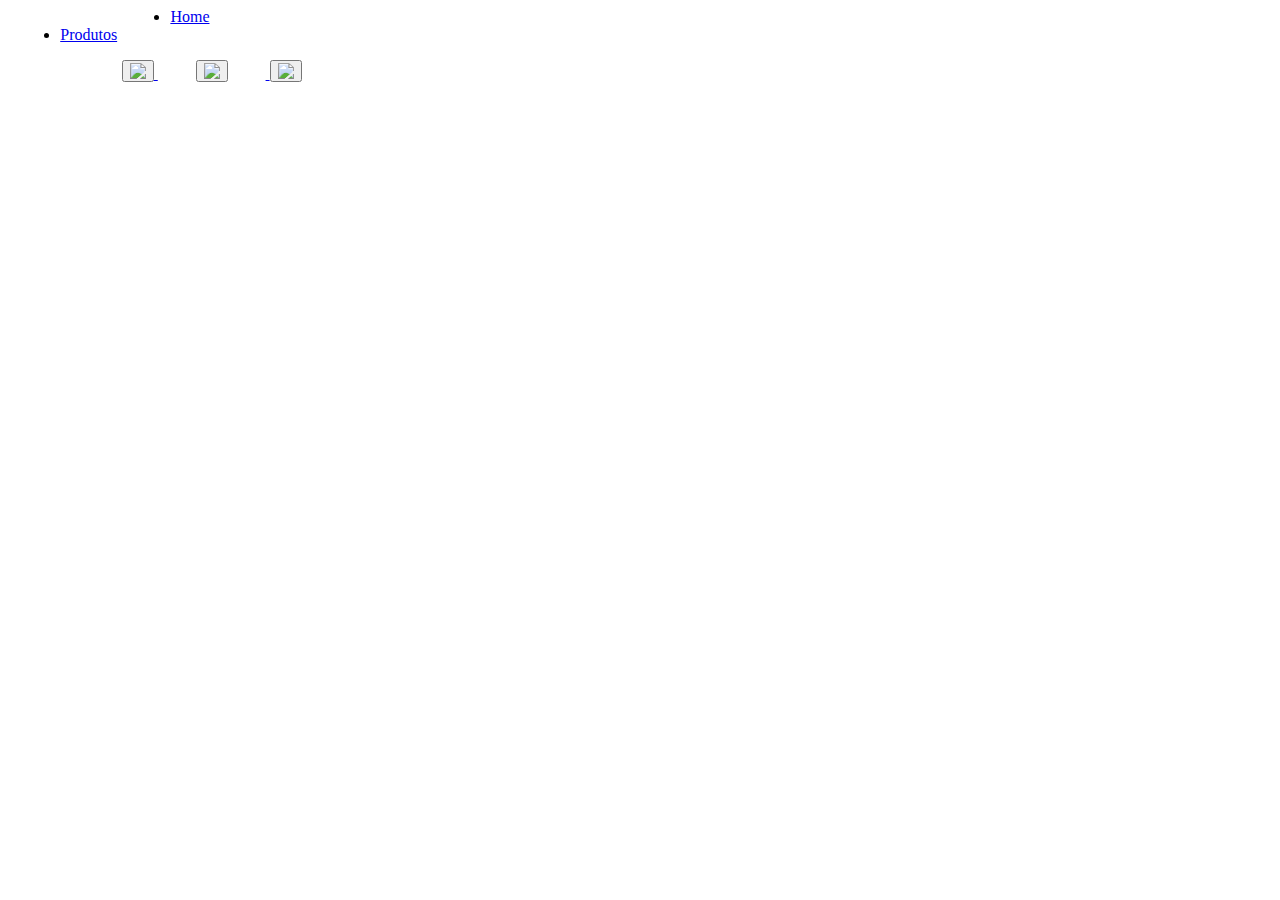
==== index.html @ f32aa748 "Create index.html" ====
<html>
    <head>
        <title> Lupa da Divdersidade </title>
        <link rel="stylesheet" href="TelaAutor.css">
        <meta charset="UTF-8">
        <meta name="viewport" content="width=device-width, initial-scale=1.0">
    </head>

    <body>    
        <nav>
            <ul class="container">
              <li style="margin-left: 10%;"><a href='https://juliayume.github.io/TelaInicial/index.html'>Home</a></li>
              <li style="margin-left: 1%;"><a href='https://juliayume.github.io/TelaProdutos/'>Produtos</a></li>
            </ul>
          </nav>

          <div>
            <a href=https://juliayume.github.io/TelaDados1/>
            <button style="margin-left: 9%;">
              <img class="img" src="Dados.png">
            </button>
            </a>
            
            <a href=https://juliayume.github.io/TelaAnalise/index.html>
            <button style="margin-right: 3%; margin-left: 3%;">
              <img class="img" src="Analise.png">
            </button>
            </a>

            <a href=https://juliayume.github.io/TelaAutor/index.html>
            <button>
              <img class="img" src="Autores.png">
            </button>
            </a>
          </div>
    </body>

</html>
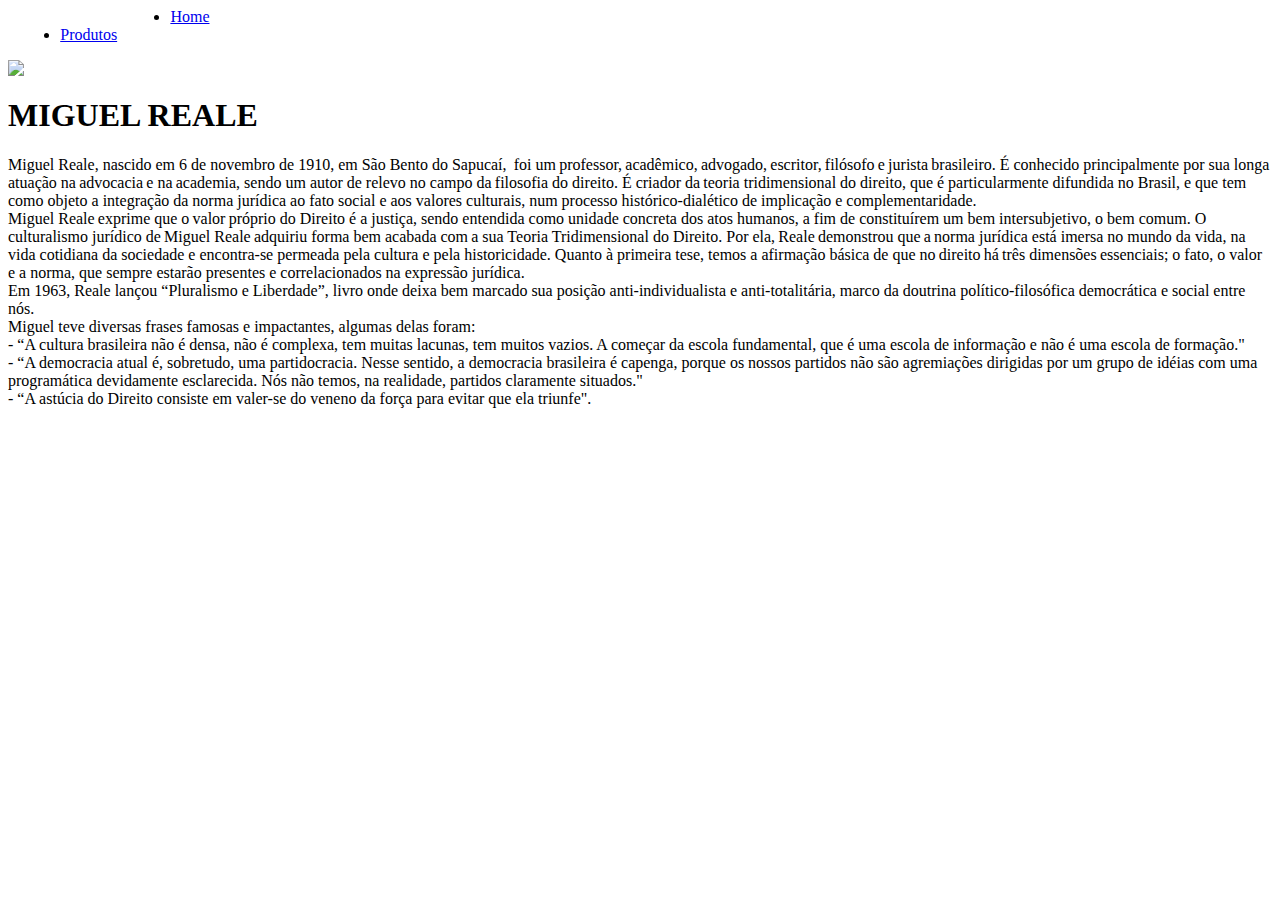
==== commit b6f5c3a6: "Update index.html" ====
--- a/index.html
+++ b/index.html
@@ -1,8 +1,7 @@
-
 <html>
     <head>
         <title> Lupa da Divdersidade </title>
-        <link rel="stylesheet" href="TelaAutor.css">
+        <link rel="stylesheet" href="TelaAnalise.css">
         <meta charset="UTF-8">
         <meta name="viewport" content="width=device-width, initial-scale=1.0">
     </head>
@@ -13,27 +12,29 @@
               <li style="margin-left: 10%;"><a href='https://juliayume.github.io/TelaInicial/index.html'>Home</a></li>
               <li style="margin-left: 1%;"><a href='https://juliayume.github.io/TelaProdutos/'>Produtos</a></li>
             </ul>
-          </nav>
+        </nav>
+        <section>
+            <img class="img" src="../TelaAnalise/AnaliseImg.png">
+            <div class="both">
+                <h1 class="txt">MIGUEL REALE</h1>
+                <p class="txt2">Miguel Reale, nascido em 6 de novembro de 1910, em São Bento do Sapucaí,  foi um professor, acadêmico, advogado, escritor, filósofo e jurista brasileiro. É conhecido principalmente por sua longa atuação na advocacia e na academia, sendo um autor de relevo no campo da filosofia do direito. É criador da teoria tridimensional do direito, que é particularmente difundida no Brasil, e que tem como objeto a integração da norma jurídica ao fato social e aos valores culturais, num processo histórico-dialético de implicação e complementaridade.<br>
+                    Miguel Reale exprime que o valor próprio do Direito é a justiça, sendo entendida como unidade concreta dos atos humanos, a fim de constituírem um bem intersubjetivo, o bem comum. O culturalismo jurídico de Miguel Reale adquiriu forma bem acabada com a sua Teoria Tridimensional do Direito. Por ela, Reale demonstrou que a norma jurídica está imersa no mundo da vida, na vida cotidiana da sociedade e encontra-se permeada pela cultura e pela historicidade. Quanto à primeira tese, temos a afirmação básica de que no direito há três dimensões essenciais; o fato, o valor e a norma, que sempre estarão presentes e correlacionados na expressão jurídica.<br> 
 
-          <div>
-            <a href=https://juliayume.github.io/TelaDados1/>
-            <button style="margin-left: 9%;">
-              <img class="img" src="Dados.png">
-            </button>
-            </a>
-            
-            <a href=https://juliayume.github.io/TelaAnalise/index.html>
-            <button style="margin-right: 3%; margin-left: 3%;">
-              <img class="img" src="Analise.png">
-            </button>
-            </a>
+                    Em 1963, Reale lançou “Pluralismo e Liberdade”, livro onde deixa bem marcado sua posição anti-individualista e anti-totalitária, marco da doutrina político-filosófica democrática e social entre nós.<br>
 
-            <a href=https://juliayume.github.io/TelaAutor/index.html>
-            <button>
-              <img class="img" src="Autores.png">
-            </button>
-            </a>
-          </div>
+                    Miguel teve diversas frases famosas e impactantes, algumas delas foram:<br>
+
+                    - “A cultura brasileira não é densa, não é complexa, tem muitas lacunas, tem muitos vazios. A começar da escola fundamental, que é uma escola de informação e não é uma escola de formação."<br>
+
+
+                    - “A democracia atual é, sobretudo, uma partidocracia. Nesse sentido, a democracia brasileira é capenga, porque os nossos partidos não são agremiações dirigidas por um grupo de idéias com uma programática devidamente esclarecida. Nós não temos, na realidade, partidos claramente situados."<br>
+
+
+                    - “A astúcia do Direito consiste em valer-se do veneno da força para evitar que ela triunfe". <br>
+
+                </p>
+            </div>
+        </section>
     </body>
 
 </html>
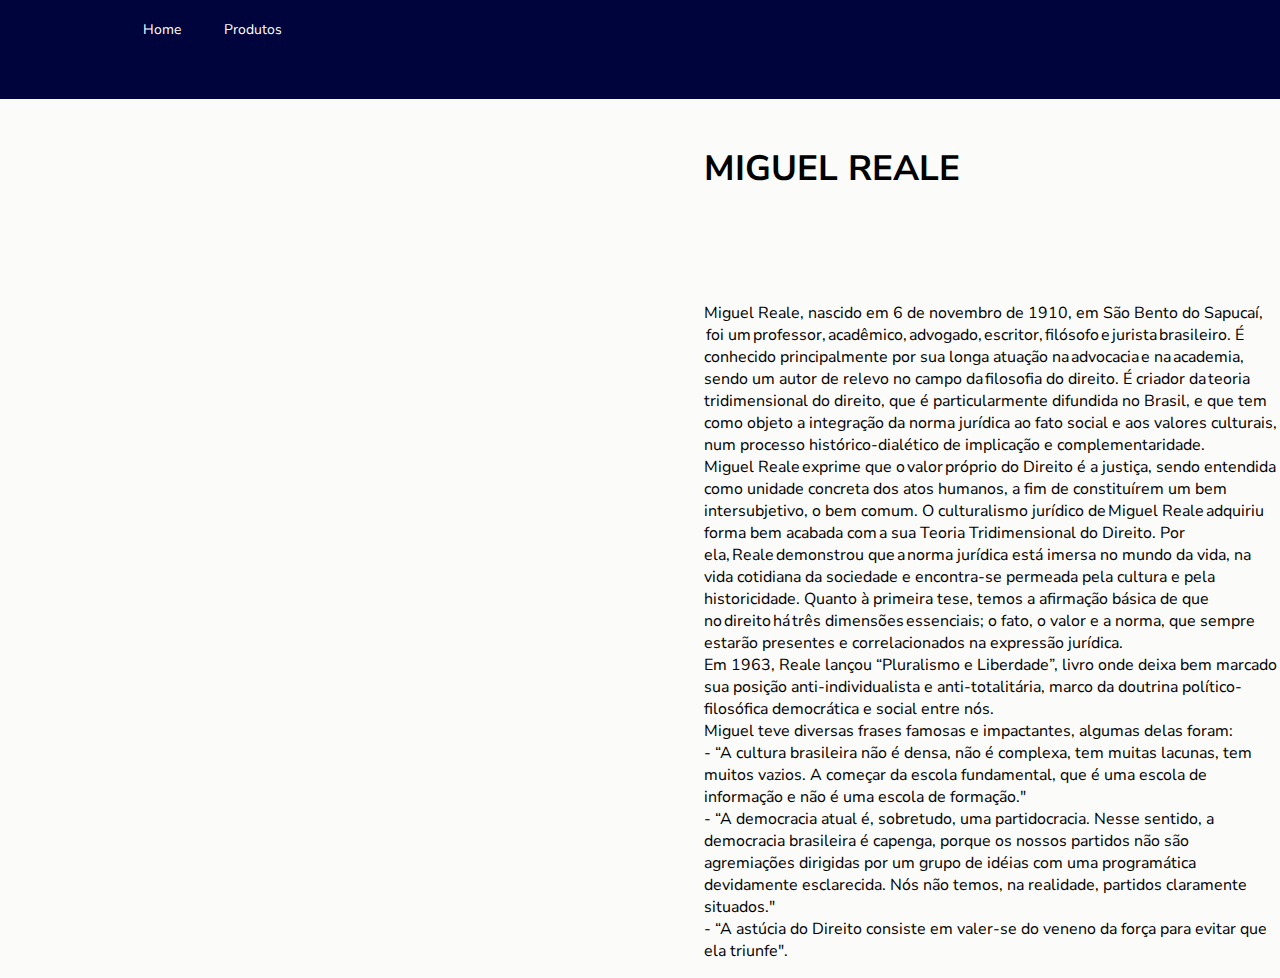
==== commit 6782b94f: "Update index.html" ====
--- a/index.html
+++ b/index.html
@@ -1,7 +1,7 @@
 <html>
     <head>
         <title> Lupa da Divdersidade </title>
-        <link rel="stylesheet" href="TelaAnalise.css">
+        <link rel="stylesheet" href="TelaAutor.css">
         <meta charset="UTF-8">
         <meta name="viewport" content="width=device-width, initial-scale=1.0">
     </head>
@@ -14,7 +14,7 @@
             </ul>
         </nav>
         <section>
-            <img class="img" src="../TelaAnalise/AnaliseImg.png">
+            <img class="img" src="../TelaAutor/MiguelReale.jpeg">
             <div class="both">
                 <h1 class="txt">MIGUEL REALE</h1>
                 <p class="txt2">Miguel Reale, nascido em 6 de novembro de 1910, em São Bento do Sapucaí,  foi um professor, acadêmico, advogado, escritor, filósofo e jurista brasileiro. É conhecido principalmente por sua longa atuação na advocacia e na academia, sendo um autor de relevo no campo da filosofia do direito. É criador da teoria tridimensional do direito, que é particularmente difundida no Brasil, e que tem como objeto a integração da norma jurídica ao fato social e aos valores culturais, num processo histórico-dialético de implicação e complementaridade.<br>
--- a/TelaAutor.css
+++ b/TelaAutor.css
@@ -0,0 +1,168 @@
+@import url('https://fonts.googleapis.com/css2?family=Nunito+Sans:wght@200;300&display=swap');
+@import url('https://fonts.googleapis.com/css2?family=Noto+Serif+Display:wght@900&display=swap');
+
+body, html{
+  margin: 0%;
+  padding: 0%;
+  background-color: #FBFBFA;
+}
+
+.botoes-items {
+    display: flex;
+    flex-direction: column;
+    align-items: baseline;
+    margin-left: 0%;
+}
+
+/* MENU */
+
+a {text-decoration: none;}
+
+.container {
+  margin: auto;
+  width: 100%;
+  height: 11%;
+}
+
+ul {
+  padding-left: 0;
+    margin-top: 0;
+    margin-bottom: 0;
+  list-style: none;
+}
+
+nav {
+  position: fixed;
+  z-index: 10;
+  width: 100%;
+  height: 11%;
+  background: #00043C;
+  font-size: 0;
+  font-family: 'Nunito Sans', sans-serif;
+}
+
+nav > ul > li {
+  display: inline-block;
+    font-size: 14px;
+    padding: 0 15px;
+}
+
+nav > ul > li > a {
+  color: #fff;
+    display: block;
+    padding: 20px 0;
+    border-bottom: 3px solid transparent;
+    transition: all .3s ease;
+}
+nav > ul > li:hover > a {
+  color: rgb(255, 255, 255); 
+    border-bottom: 3px solid rgb(48, 27, 240);
+}
+
+.mega-menu {
+    background: #eee;
+    visibility: hidden;
+    opacity: 0;
+    transition: visibility 0s, opacity 0.5s linear;
+    position: absolute;
+    left: 0;
+    width: 100%;
+    padding-bottom: 20px;
+}
+.mega-menu h3 {color: #444;}
+
+.mega-menu .container {
+    display: flex;
+}
+.mega-menu .item {
+  flex-grow: 1;
+    margin: 0 10px;
+}
+.mega-menu .item img {
+    width: 100%;
+}
+.mega-menu a {
+  border-bottom: 1px solid #ddd;
+    color: #4ea3d8;
+    display: block;
+    padding: 10px 0;
+}
+.mega-menu a:hover {color: #2d6a91;}
+
+
+.dropdown {position: static;}
+
+.dropdown:hover .mega-menu {
+    visibility: visible;
+    opacity: 1;
+}
+
+.align-same-line{
+    display: inline-block;
+  }
+
+/* IMAGES */
+
+.img{
+    margin-top: 5%;
+    max-width: 80%;
+    max-height: 100%;
+    position: fixed;
+}
+
+.txt{
+    display: flex;
+    margin-top: 25%;
+    font-family: 'Nunito Sans', sans-serif;
+    color: black;
+    font-size: 220%;
+}
+
+.txt2{
+    display: flex;
+    margin-top: 15%;
+    font-family: 'Nunito Sans', sans-serif;
+    color: black;
+    font-size: 100%;
+}
+
+.both {
+    display: flex;
+    flex-direction: column;
+    align-items: baseline;
+    margin-left: 55%;
+}
+
+section {
+    display: flex;
+}
+
+/* BUTTON */
+button {
+    margin:auto;
+    display:block;
+    padding: 1.3em 3em;
+    font-family: 'Nunito Sans', sans-serif;
+    font-size: 12px;
+    font-weight: 500;
+    color: #fff;
+    background-color: #00043C;
+    border: none;
+    border-radius: 45px;
+    box-shadow: 0px 8px 15px rgba(0, 0, 0, 0.1);
+    transition: all 0.3s ease 0s;
+    cursor: pointer;
+    outline: none;
+  }
+  
+  button:hover {
+    background-color: #252966;
+    box-shadow: 0px 15px 20px rgba(46, 58, 229, 0.4);
+    font-family: 'Nunito Sans', sans-serif;
+    color: #ffffff;
+    transform: translateY(-7px);
+  }
+  
+  button:active {
+    transform: translateY(-1px);
+  }
